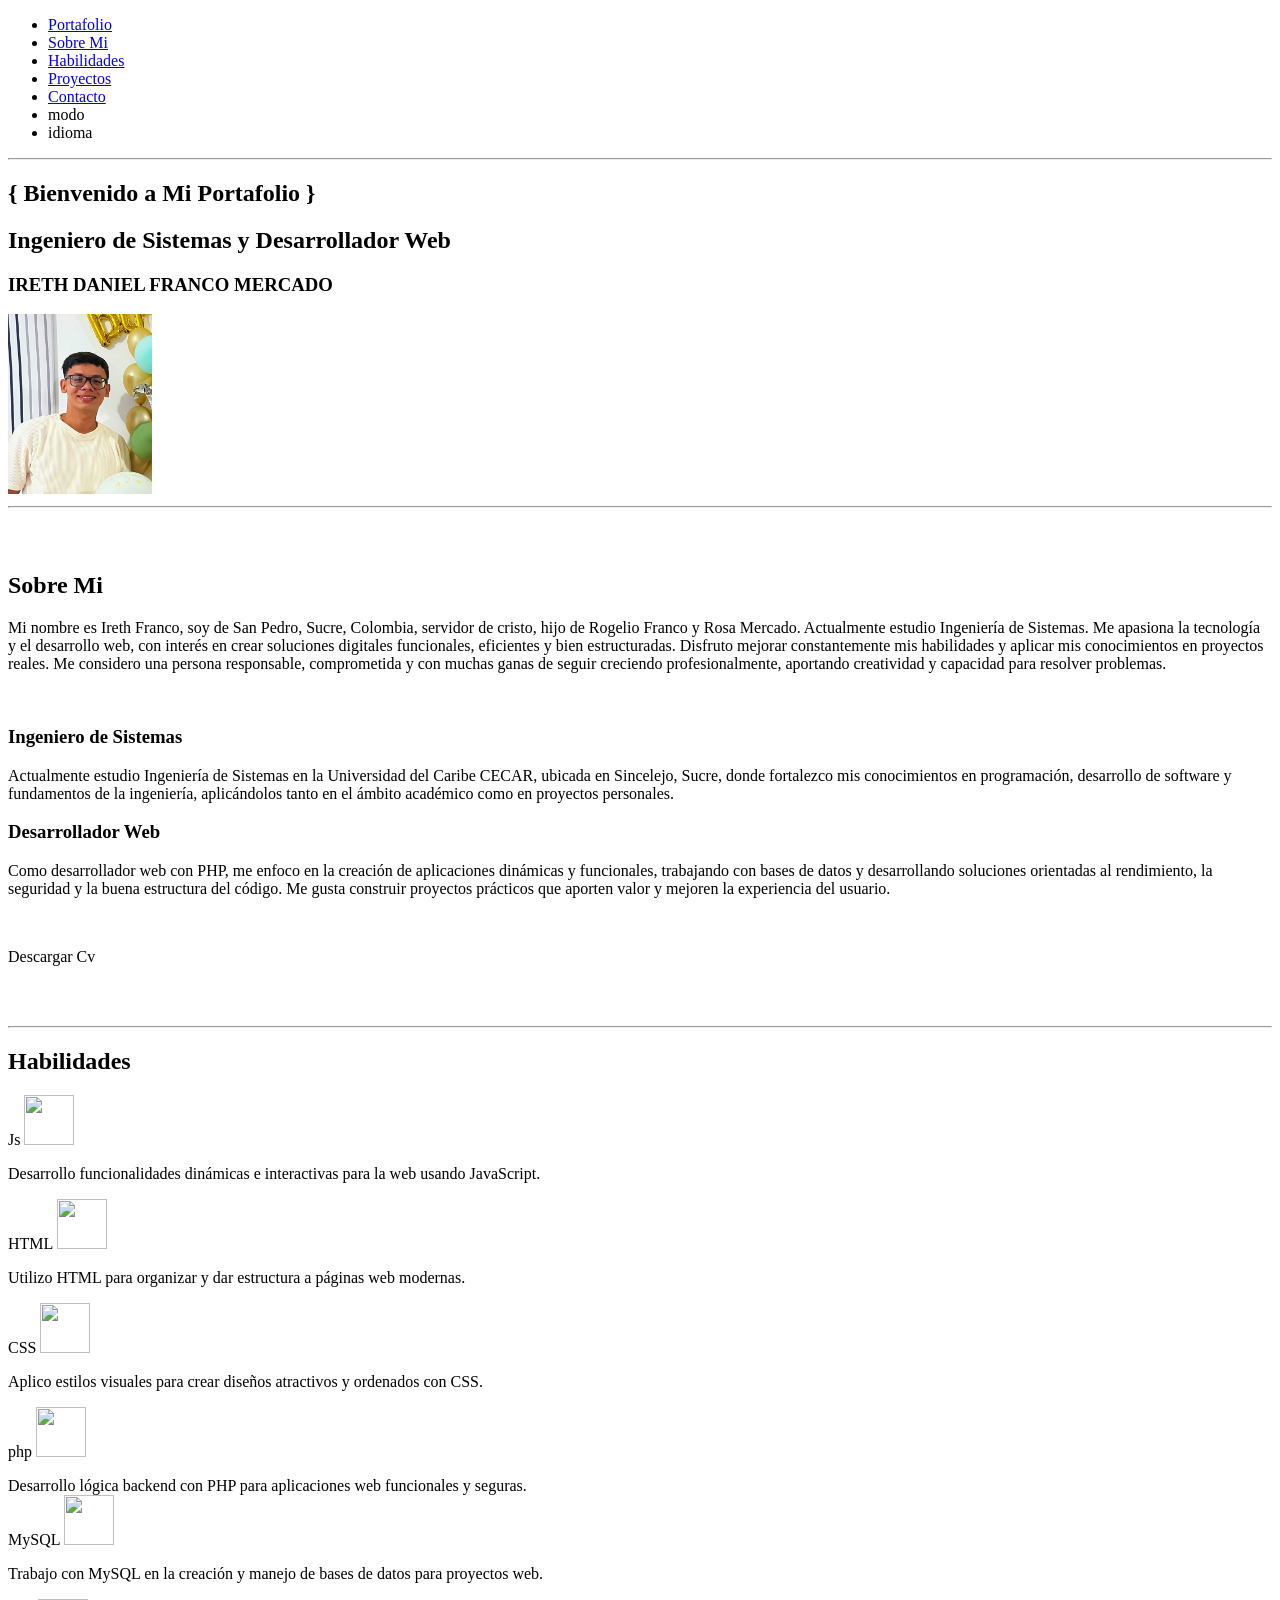
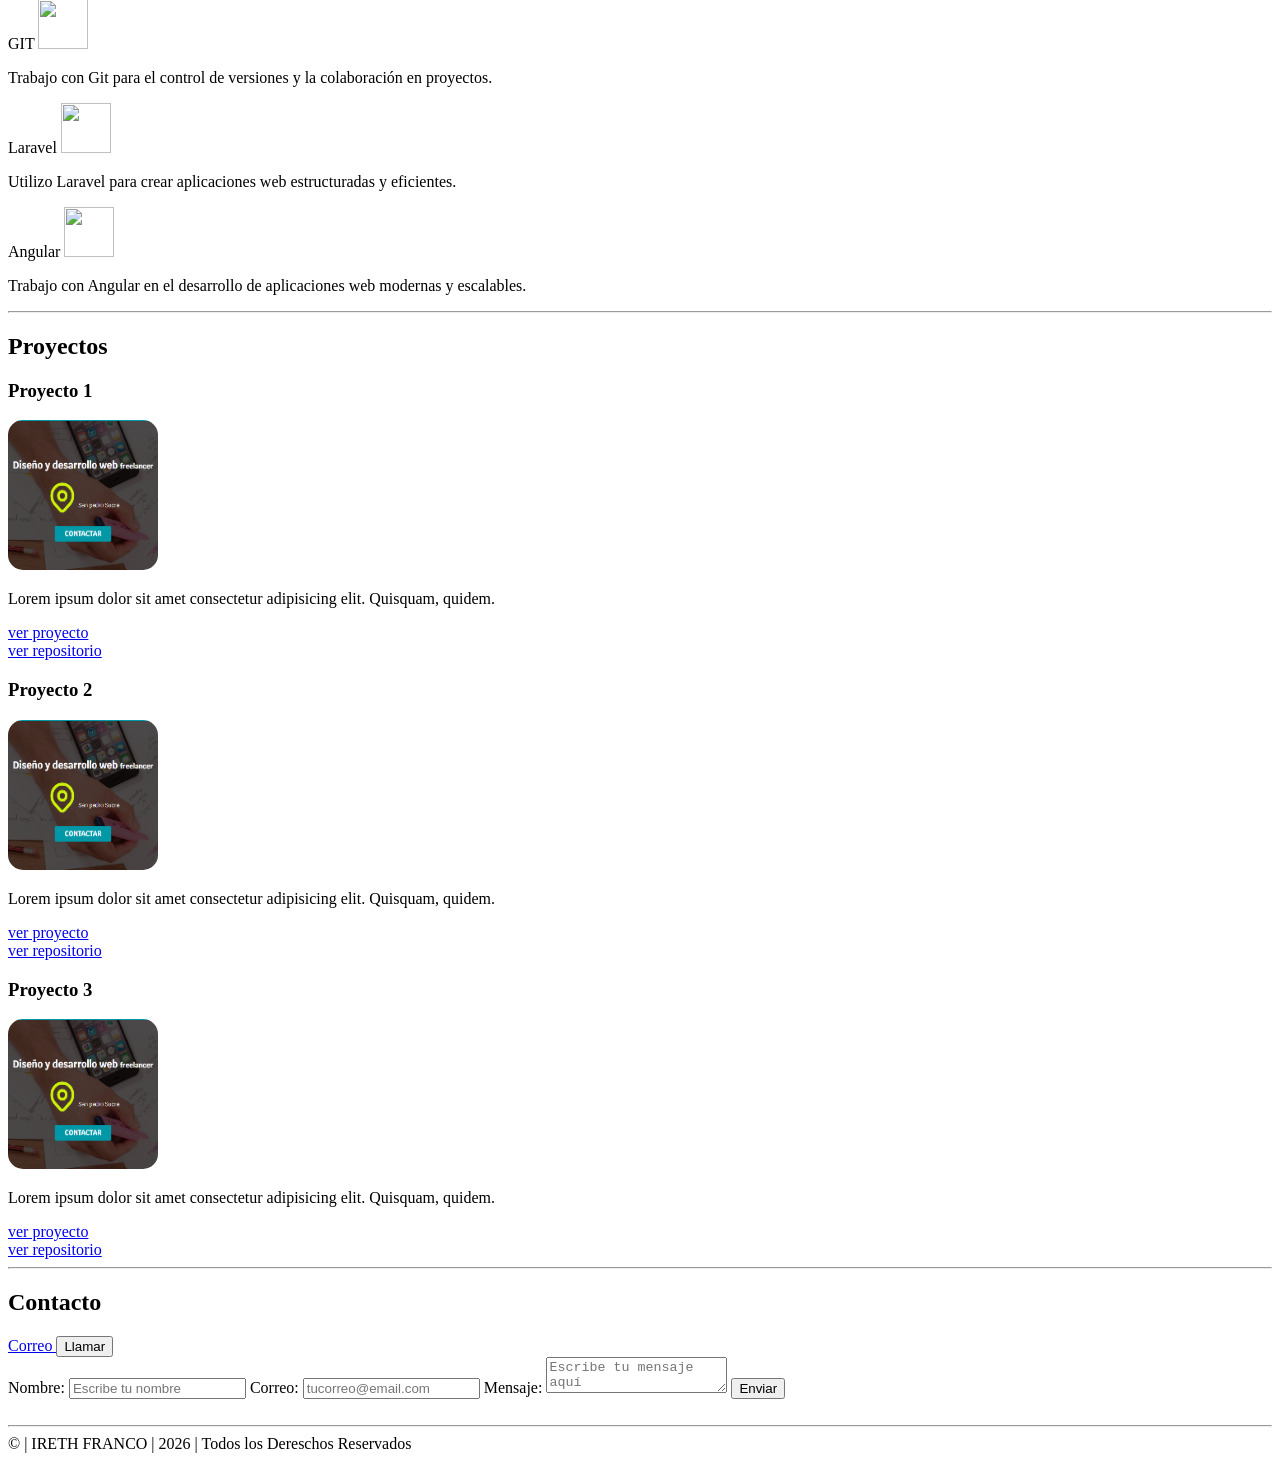
==== index.html @ 77c2d480 "Agregando nuevas secciones" ====
<!DOCTYPE html>
<html lang="en">
<head>
    <meta charset="UTF-8">
    <meta name="viewport" content="width=device-width, initial-scale=1.0">
    <title>Mi Portafolio</title>
    <link rel="stylesheet" href="style.css">
    <link rel="preconnect" href="https://fonts.googleapis.com">
<link rel="preconnect" href="https://fonts.gstatic.com" crossorigin>
<link href="https://fonts.googleapis.com/css2?family=Playpen+Sans:wght@100..800&display=swap" rel="stylesheet">
</head>
<body>
    <header id="inicio">
        <div>
            <ul>
                <li><a href="#inicio">Portafolio</a></li>
                <li><a href="#About">Sobre Mi</a></li>
                <li><a href="#Habilidades">Habilidades</a></li>
                <li><a href="#Proyectos">Proyectos</a></li>
                <li><a href="#Contacto">Contacto</a></li>
                <li id="modo" class="btn">modo</li>
                <li id="Idioma" class="btn">idioma</li>
            </ul>
        </div>
    </header>
    <hr>
    <!-- ----------------------------INICIO------------------------------ -->
    <section id="Inicio">
        <div >
        <h1> { Bienvenido a Mi Portafolio }</h1>
        <h2> Ingeniero de Sistemas y Desarrollador Web </h2>
        <h3>IRETH DANIEL FRANCO MERCADO</h3>
        <img id="ft" width="auto" height="180" src="/src/img/perfil.jpg" alt="">
        </div>
    </section>
    <hr>
    <br>
    <!-- -------------------------------Sobre Mi-------------------------- -->
    <section id="About">
        <br>
        <h1>Sobre Mi</h1>
        <div>
            <p> Mi nombre es Ireth Franco, soy de San Pedro, Sucre, Colombia, servidor de cristo, hijo de Rogelio Franco y Rosa Mercado. Actualmente estudio Ingeniería de Sistemas.
                Me apasiona la tecnología y el desarrollo web, con interés en crear soluciones digitales funcionales, eficientes y bien estructuradas.
                Disfruto mejorar constantemente mis habilidades y aplicar mis conocimientos en proyectos reales. Me considero una persona responsable, 
                comprometida y con muchas ganas de seguir creciendo profesionalmente, aportando creatividad y capacidad para resolver problemas.
            </p>
            <div >
            </div>
            <br>
            <div id="box">
            <div id="c">
            <h3>Ingeniero de Sistemas</h3>
            <p>Actualmente estudio Ingeniería de Sistemas en la Universidad del Caribe CECAR, ubicada en Sincelejo, Sucre, donde fortalezco mis conocimientos en programación, desarrollo de software y fundamentos de la ingeniería, aplicándolos tanto en el ámbito académico como en proyectos personales.</p>
            
            </div>
            <div id="c">
                <h3>Desarrollador Web</h3>
                <p>Como desarrollador web con PHP, me enfoco en la creación de aplicaciones dinámicas y funcionales, trabajando con bases de datos y desarrollando soluciones orientadas al rendimiento, la seguridad y la buena estructura del código. Me gusta construir proyectos prácticos que aporten valor y mejoren la experiencia del usuario.</p>
            </div>
            </div>
            <br>
            <div id="Descargar-Cv" class="btn">
                <p>Descargar Cv</p>
            </div>
        </div>
        <br><br>
    </section>
    <hr>
    <!-- --------------------------Habilidades------------------------ -->
    <section id="Habilidades">
        <h1>Habilidades</h1>
        <div class="skills">
        <div  id="m" >Js  <img width="50px" height="50px" src="https://img.icons8.com/?size=100&id=6eTRpgF0TFTj&format=png&color=000000" alt="">
        <p>Desarrollo funcionalidades dinámicas e interactivas para la web usando JavaScript.</p></div>
        <div  id="m">HTML  <img width="50px" height="50px" src="https://img.icons8.com/?size=100&id=zRvbzAjx4VWY&format=png&color=000000" alt="">
         <p>Utilizo HTML para organizar y dar estructura a páginas web modernas.</p></div>
        <div  id="m">CSS  <img width="50px" height="50px" src="https://img.icons8.com/?size=100&id=3BTBsJs5myRy&format=png&color=000000" alt="">
         <p>Aplico estilos visuales para crear diseños atractivos y ordenados con CSS.</p></div>
        <div  id="m">php  <img width="50px" height="50px" src="https://img.icons8.com/?size=100&id=fAMVO_fuoOuC&format=png&color=000000" alt="">
         <p></p>Desarrollo lógica backend con PHP para aplicaciones web funcionales y seguras.</div>
        <div  id="m">MySQL  <img width="50px" height="50px" src="https://img.icons8.com/?size=100&id=UFXRpPFebwa2&format=png&color=000000" alt="">
         <p>Trabajo con MySQL en la creación y manejo de bases de datos para proyectos web.</p></div>
        <div  id="m">GIT  <img width="50px" height="50px" src="https://img.icons8.com/?size=100&id=20906&format=png&color=000000" alt="">
         <p>Trabajo con Git para el control de versiones y la colaboración en proyectos.</p></div>
        <div  id="m">Laravel  <img width="50px" height="50px" src="https://img.icons8.com/?size=100&id=7vdHawe2VPlT&format=png&color=000000" alt="">
         <p>Utilizo Laravel para crear aplicaciones web estructuradas y eficientes.</p></div>
        <div  id="m">Angular  <img width="50px" height="50px" src="https://img.icons8.com/?size=100&id=71257&format=png&color=000000" alt="">
         <p>Trabajo con Angular en el desarrollo de aplicaciones web modernas y escalables.</p></div>
        </div>
    </section>
    <hr>
    <!-- --------------------------Proyectos------------------------ -->
    <section id="Proyectos">
        <h1>Proyectos</h1>
        <div id="p">
            <h3>Proyecto 1</h3>
            <img style="border-radius: 10%;" width="150px" height="150px" src="/src/img/img-proyecto-1.png" alt="">
            <p>Lorem ipsum dolor sit amet consectetur adipisicing elit. Quisquam, quidem.</p>
            <div id="n" class="btn">
            <a href="https://hilarious-dusk-a39ff8.netlify.app">ver proyecto</a>
            </div>
            <div id="n" class="btn">
            <a href="https://hilarious-dusk-a39ff8.netlify.app">ver repositorio</a>
            </div>
        </div>
        <div  id="p">
            <h3>Proyecto 2</h3>
            <img style="border-radius: 10%;" width="150px" height="150px" src="/src/img/img-proyecto-1.png" alt="">
            <p>Lorem ipsum dolor sit amet consectetur adipisicing elit. Quisquam, quidem.</p>
            <div id="n" class="btn">
            <a href="https://hilarious-dusk-a39ff8.netlify.app">ver proyecto</a>
            </div>
            <div id="n" class="btn">
            <a href="https://hilarious-dusk-a39ff8.netlify.app">ver repositorio</a>
            </div>
        </div>
        <div id="p">
            <h3>Proyecto 3</h3>
            <img style="border-radius: 10%;" width="150px" height="150px" src="/src/img/img-proyecto-1.png" alt="">
            <p>Lorem ipsum dolor sit amet consectetur adipisicing elit. Quisquam, quidem.</p>
            <div id="n" class="btn">
            <a href="https://hilarious-dusk-a39ff8.netlify.app">ver proyecto</a>
            </div>
            <div id="n" class="btn">
            <a href="https://github.com/irethFranco/Freelancer-1-pagina">ver repositorio</a>
            </div>

        </div>
    </section>
    <hr>
    <section id="Contacto">
<h1>Contacto</h1>

<a
  href="https://mail.google.com/mail/?view=cm&fs=1&to=ireth.franco@cecar.edu.co"
  class="btn"
>
  Correo
</a>

<button class="btn" id="btn-call">Llamar</button>

<script>
  document.getElementById('btn-call').addEventListener('click', function() {
    window.location.href = "tel:+573127743932";
  });
</script>


<form>
  <label for="nombre">Nombre:</label>
  <input
    type="text"
    id="nombre"
    name="nombre"
    placeholder="Escribe tu nombre"
    required
  />

  <label for="email">Correo:</label>
  <input
    type="email"
    id="email"
    name="email"
    placeholder="tucorreo@email.com"
    required
  />

  <label for="mensaje">Mensaje:</label>
  <textarea
    id="mensaje"
    name="mensaje"
    placeholder="Escribe tu mensaje aquí"
    required
  ></textarea>

  <button type="submit" class="btn">Enviar</button>
</form>


    </section>




    <br>
    <hr>
    <footer>&copy | IRETH FRANCO | 2026 | Todos los Dereschos Reservados</footer>

    <script src="../index1.js"></script>
</body>
</html>
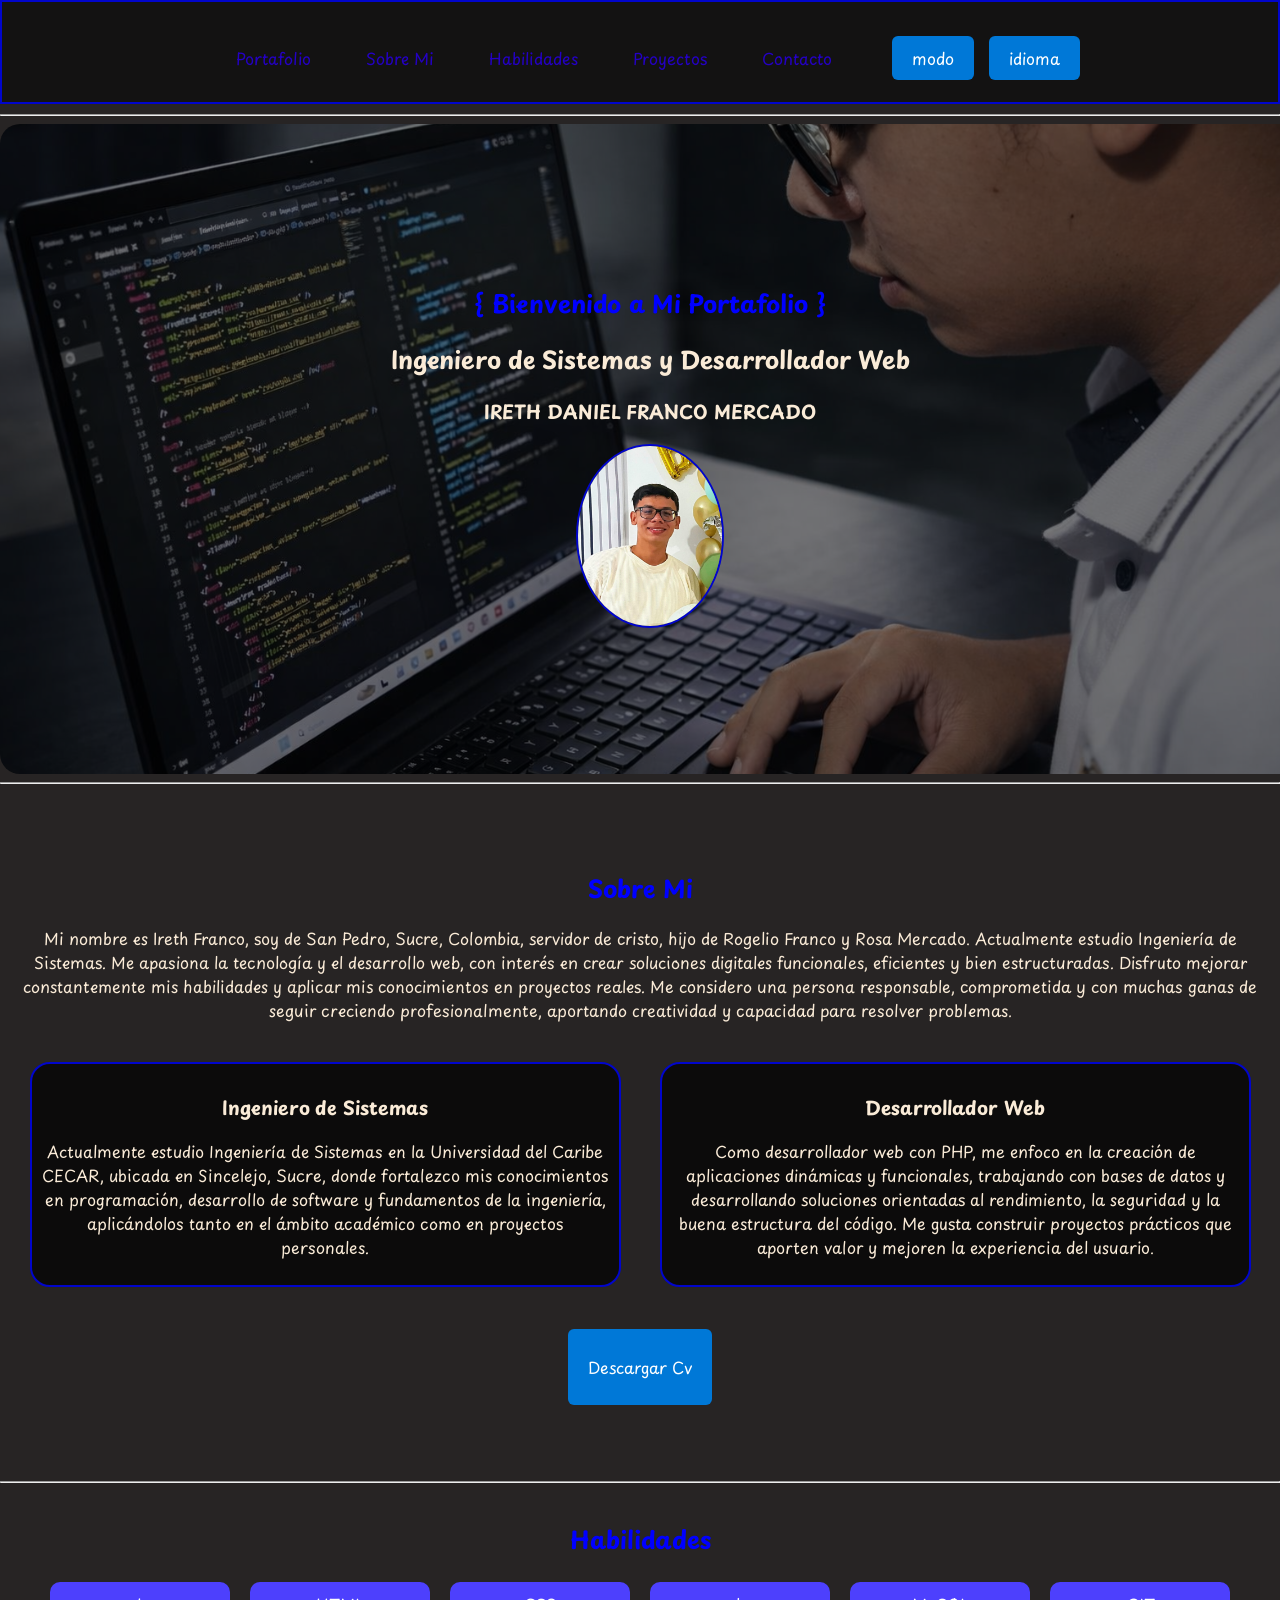
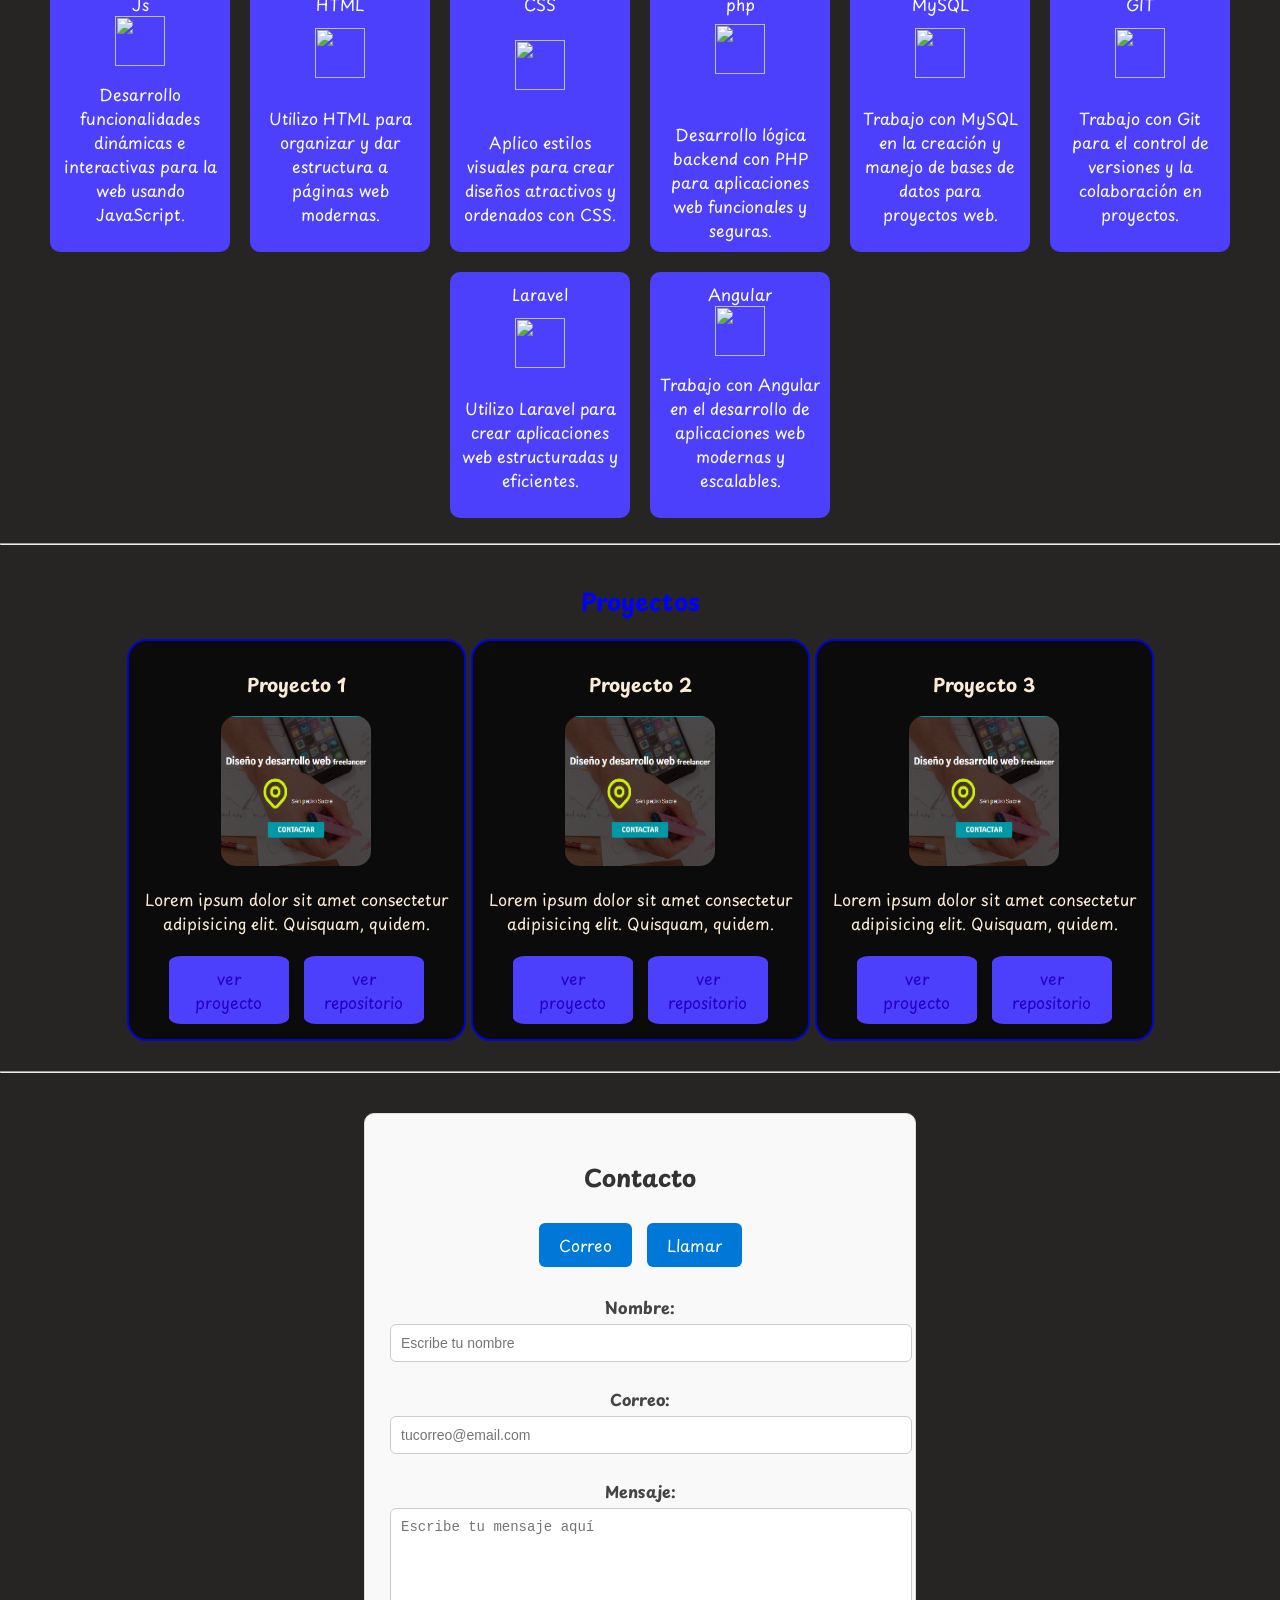
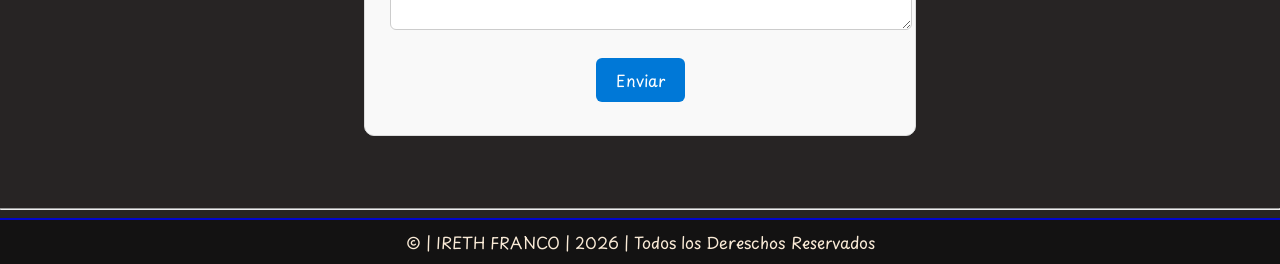
==== commit a13460f3: "Agregando nuevas secciones" ====
--- a/index.html
+++ b/index.html
@@ -4,7 +4,7 @@
     <meta charset="UTF-8">
     <meta name="viewport" content="width=device-width, initial-scale=1.0">
     <title>Mi Portafolio</title>
-    <link rel="stylesheet" href="style.css">
+    <link rel="stylesheet" href="/src/style.css">
     <link rel="preconnect" href="https://fonts.googleapis.com">
 <link rel="preconnect" href="https://fonts.gstatic.com" crossorigin>
 <link href="https://fonts.googleapis.com/css2?family=Playpen+Sans:wght@100..800&display=swap" rel="stylesheet">
--- a/src/style.css
+++ b/src/style.css
@@ -0,0 +1,401 @@
+/* ===========================
+   TIPOGRAFÍA Y BASE
+=========================== */
+/* ===========================
+   VARIABLES DE COLOR (THEMES)
+=========================== */
+
+/* 🌙 Dark mode (default) */
+:root {
+	--bg-main: rgb(39, 36, 36);
+	--bg-card: rgb(12, 11, 11);
+	--bg-accent: rgb(77, 64, 253);
+	--bg-header: rgba(0, 0, 0, 0.5);
+
+	--text-main: antiquewhite;
+	--text-secondary: #ffffff;
+	--text-dark: #000000;
+
+	--border-main: rgb(1, 5, 204);
+	--link-hover: rgb(229, 255, 0);
+	--btn-main: #0078d7;
+	--btn-hover: #005a9e;
+}
+
+/* ☀️ Light mode */
+.light {
+	--bg-main: #999999;
+	--bg-card: #77a2ff;
+	--bg-accent: #4f46e5;
+	--bg-header: #d7d8e9;
+	--bg-p: var(--bg-p);
+
+	--text-main: #2e00fc;
+	--text-secondary: #333333;
+	--text-dark: #d6d6ff;
+
+	--border-main: #4f46e5;
+	--link-hover: #4f46e5;
+	--btn-main: #4f46e5;
+	--btn-hover: #3730a3;
+}
+
+body {
+	background-color: var(--bg-main);
+	color: var(--text-main);
+	font-family: 'Playpen Sans', cursive;
+	font-style: normal;
+	font-size: 16px;
+	margin: 0;
+	padding: 0;
+	min-width: 100%;
+}
+
+h1 {
+	color: blue;
+	text-align: center;
+}
+
+a {
+	color: rgb(36, 0, 196);
+	text-decoration: none;
+}
+a:hover {
+	text-decoration: underline;
+	color: rgb(229, 255, 0);
+}
+
+li {
+	list-style: none;
+	display: inline;
+	margin-right: 50px;
+	text-decoration: none;
+}
+
+input {
+	border-radius: 10px;
+	padding: 5px;
+}
+
+/* ===========================
+   HEADER Y SECCIONES
+=========================== */
+header {
+	position: -ms-page;
+	text-align: center;
+	padding: 10px;
+	margin-bottom: 10px;
+	background-color: var(--bg-header);
+	border: 2px solid var(--border-main);
+	background-size: cover;
+	background-blend-mode: darken;
+	height: 80px;
+}
+
+section {
+	align-items: center;
+	padding: 10px;
+	margin-bottom: 10px;
+	border-radius: 20px;
+	text-align: center;
+}
+#img {
+	opacity: 0.1;
+	background-color: rgb(0, 0, 0, 0.7);
+}
+#ft {
+	opacity: none;
+}
+
+#Inicio {
+	background-image: url('/src/img/fondo.png');
+
+	background-size: cover; /* La imagen cubre todo el contenedor */
+	background-position: center; /* Centrada */
+	background-repeat: no-repeat; /* No se repite */
+	display: flex;
+	justify-content: center;
+	align-items: center;
+	text-align: center;
+
+	/* Cambios importantes */
+	margin: 0; /* Quita márgenes que dejan espacio negro */
+	width: 100%; /* Que ocupe todo el ancho */
+	height: 70vh; /* Que ocupe toda la altura visible de la pantalla */
+
+	background-color: rgba(0, 0, 0, 0.5); /* capa oscura */
+	background-blend-mode: darken; /* mezcla */
+}
+
+/* ===========================
+   ELEMENTOS ESPECÍFICOS
+=========================== */
+#ft {
+	border-radius: 50%;
+	border: 2px solid var(--border-main);
+}
+
+#box {
+	display: flex;
+	justify-content: space-around;
+	align-items: stretch;
+}
+
+#c {
+	background-color: var(--bg-card);
+	padding: 10px;
+	margin-bottom: 10px;
+	border-radius: 20px;
+	border: 2px solid rgb(1, 5, 204);
+	width: 45%;
+	height: auto;
+}
+.skills {
+	display: flex;
+	flex-wrap: wrap;
+	justify-content: center;
+	gap: 10px;
+}
+
+#m {
+	display: flex;
+	flex-direction: column;
+	justify-content: space-between;
+	align-items: center;
+
+	border-radius: 10px;
+	background-color: rgb(77, 64, 253);
+	color: white;
+
+	width: 160px;
+	height: auto;
+
+	text-align: center;
+	margin: 5px;
+	padding: 10px;
+}
+
+#i {
+	display: inline-block;
+	border-radius: 12%;
+	background-color: rgb(77, 64, 253);
+	color: white;
+	width: 50rem;
+	height: 15rem;
+	text-align: center;
+	margin: 5px;
+}
+
+#n {
+	display: inline-block;
+	border-radius: 10%;
+	background-color: rgb(77, 64, 253);
+	color: white;
+	width: 80px;
+	height: auto;
+	text-align: center;
+	margin: 5px;
+}
+#p {
+	display: inline-block;
+	background-color: var(--bg-card);
+	padding: 10px;
+	margin-bottom: 10px;
+	border-radius: 20px;
+	border: 2px solid var(--border-main);
+	width: 25%;
+	height: auto;
+	justify-content: space-around;
+	align-items: stretch;
+}
+
+/* ===========================
+   CONTACTO / FORMULARIO
+=========================== */
+#Contacto {
+	max-width: 500px;
+	margin: 40px auto;
+	padding: 25px;
+	border: 1px solid #ddd;
+	border-radius: 10px;
+	background-color: #f9f9f9;
+}
+
+#Contacto h1 {
+	text-align: center;
+	margin-bottom: 20px;
+	color: #333;
+}
+
+#Contacto form {
+	margin-top: 20px;
+}
+
+#Contacto label {
+	display: block;
+	margin: 10px 0 5px;
+	font-weight: bold;
+	color: #444;
+}
+
+#Contacto input,
+#Contacto textarea {
+	width: 100%;
+	padding: 10px;
+	margin-bottom: 15px;
+	border: 1px solid #ccc;
+	border-radius: 6px;
+	font-size: 14px;
+}
+
+#Contacto textarea {
+	resize: vertical;
+	min-height: 100px;
+}
+
+/* ===========================
+   BOTONES
+=========================== */
+.btn,
+#Contacto .btn {
+	display: inline-block;
+	padding: 10px 20px;
+	margin: 8px 5px;
+	background-color: var(--btn-main);
+	color: var(--text-secondary);
+	font-family: 'Playpen Sans', cursive;
+	font-size: 16px;
+	text-decoration: none;
+	border: none;
+	border-radius: 6px;
+	cursor: pointer;
+	transition: background-color 0.3s ease;
+}
+
+.btn:hover,
+#Contacto .btn:hover {
+	background-color: var(--btn-hover);
+	color: var(--text-dark);
+}
+footer {
+	text-align: center;
+	padding: 10px;
+	background-color: var(--bg-header);
+	border-top: 2px solid var(--border-main);
+}
+
+/* ===========================
+	 RESPONSIVE: Tablets y Móviles
+=========================== */
+
+/* Tablets (landscape and portrait) */
+@media (max-width: 768px) {
+	header {
+		height: 70px;
+		padding: 8px;
+	}
+
+	li {
+		display: inline-block;
+		margin-right: 18px;
+		font-size: 14px;
+	}
+
+	#Inicio {
+		height: 55vh;
+		background-position: center top;
+	}
+
+	#box {
+		flex-direction: column;
+		gap: 12px;
+	}
+
+	#c {
+		width: 90%;
+		margin: 0 auto 12px auto;
+	}
+
+	#p {
+		width: 45%;
+	}
+
+	.skills {
+		gap: 8px;
+	}
+
+	#m {
+		width: 140px;
+	}
+
+	.btn {
+		padding: 8px 14px;
+		font-size: 15px;
+	}
+}
+
+/* Móviles (smartphones) */
+@media (max-width: 480px) {
+	header {
+		height: auto;
+		padding: 12px 6px;
+	}
+
+	li {
+		display: block;
+		margin: 6px 0;
+		font-size: 16px;
+	}
+
+	#Inicio {
+		height: 45vh;
+		padding: 12px 8px;
+	}
+
+	#box {
+		flex-direction: column;
+		padding: 0 8px;
+	}
+
+	#c {
+		width: 100%;
+		margin: 0 0 12px 0;
+	}
+
+	#p {
+		width: 100%;
+		margin: 8px 0;
+	}
+
+	#ft {
+		height: 140px;
+		width: 140px;
+	}
+
+	#m {
+		width: 100%;
+	}
+
+	.skills {
+		flex-direction: column;
+		gap: 6px;
+	}
+
+	.btn {
+		display: block;
+		width: calc(100% - 16px);
+		margin: 8px auto;
+		padding: 10px 12px;
+		font-size: 16px;
+	}
+
+	#Contacto {
+		padding: 16px;
+		margin: 20px 12px;
+	}
+
+	#Contacto input,
+	#Contacto textarea {
+		font-size: 14px;
+	}
+}
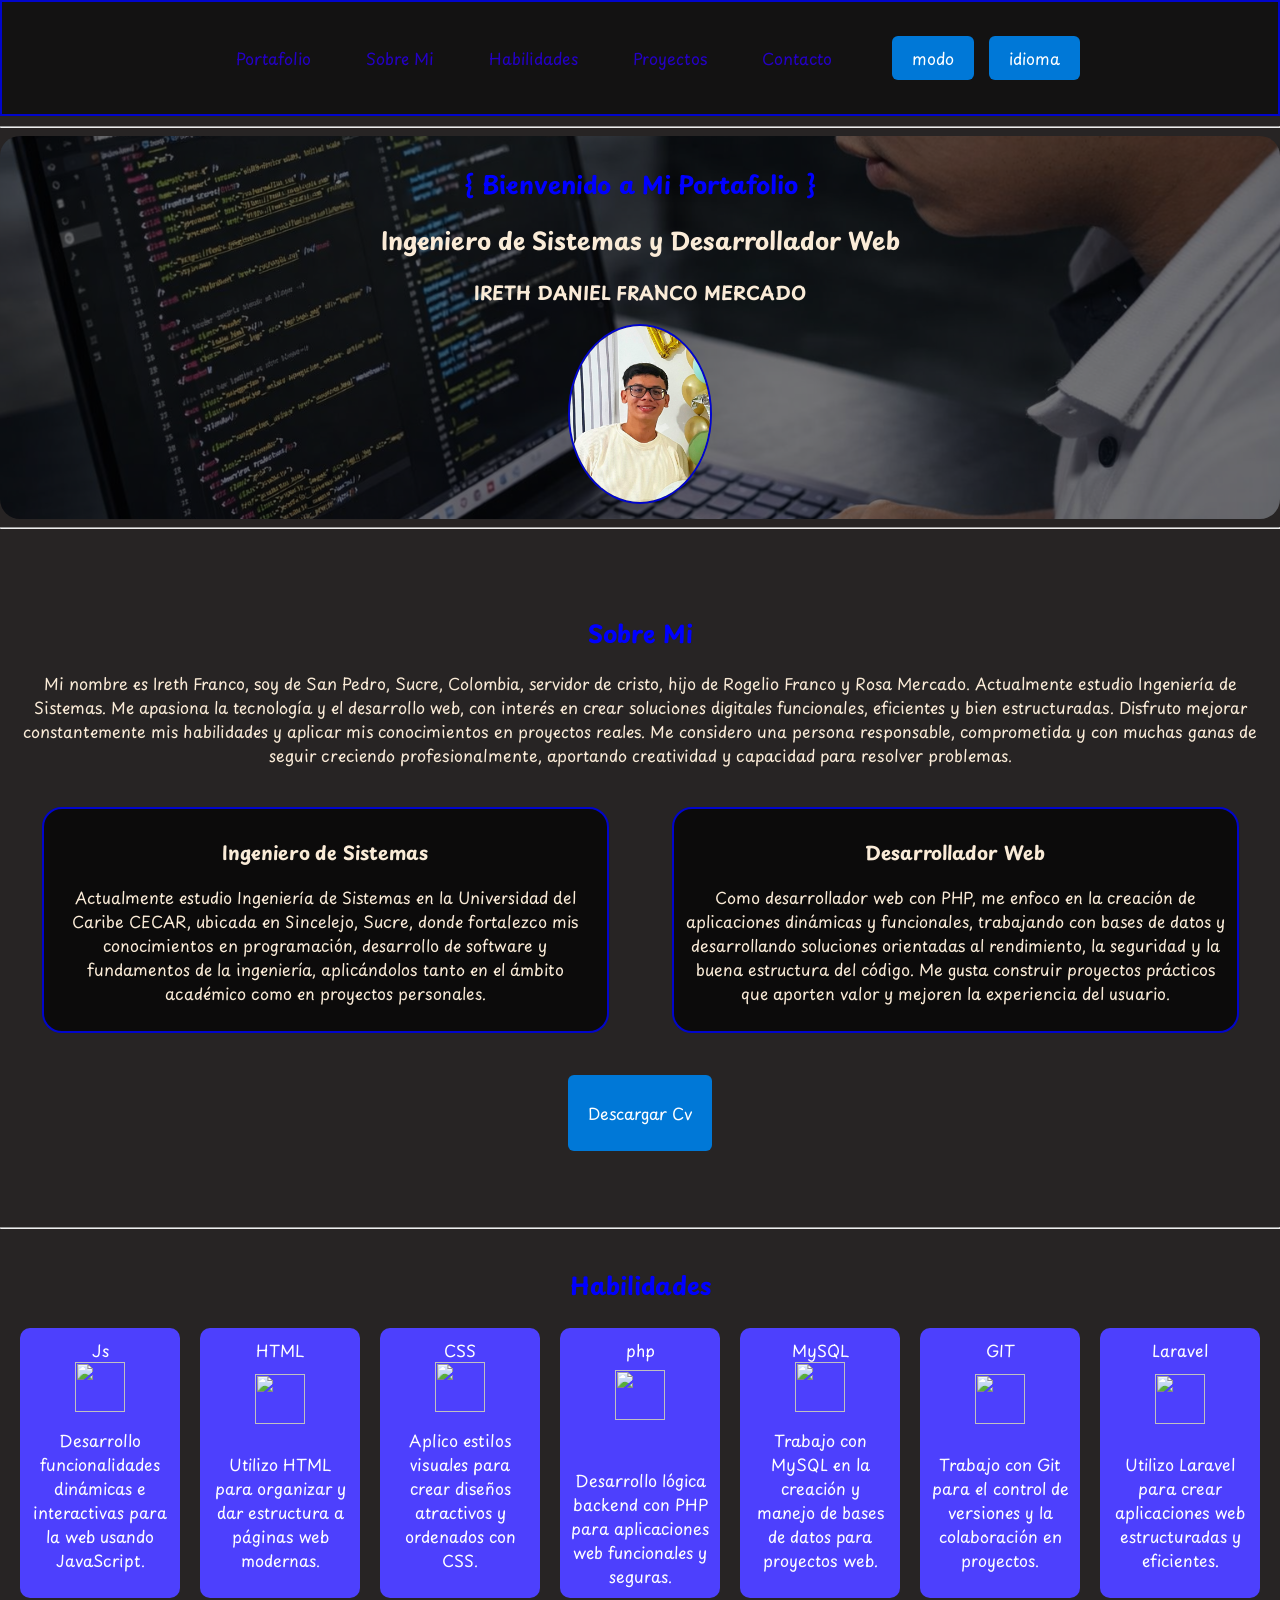
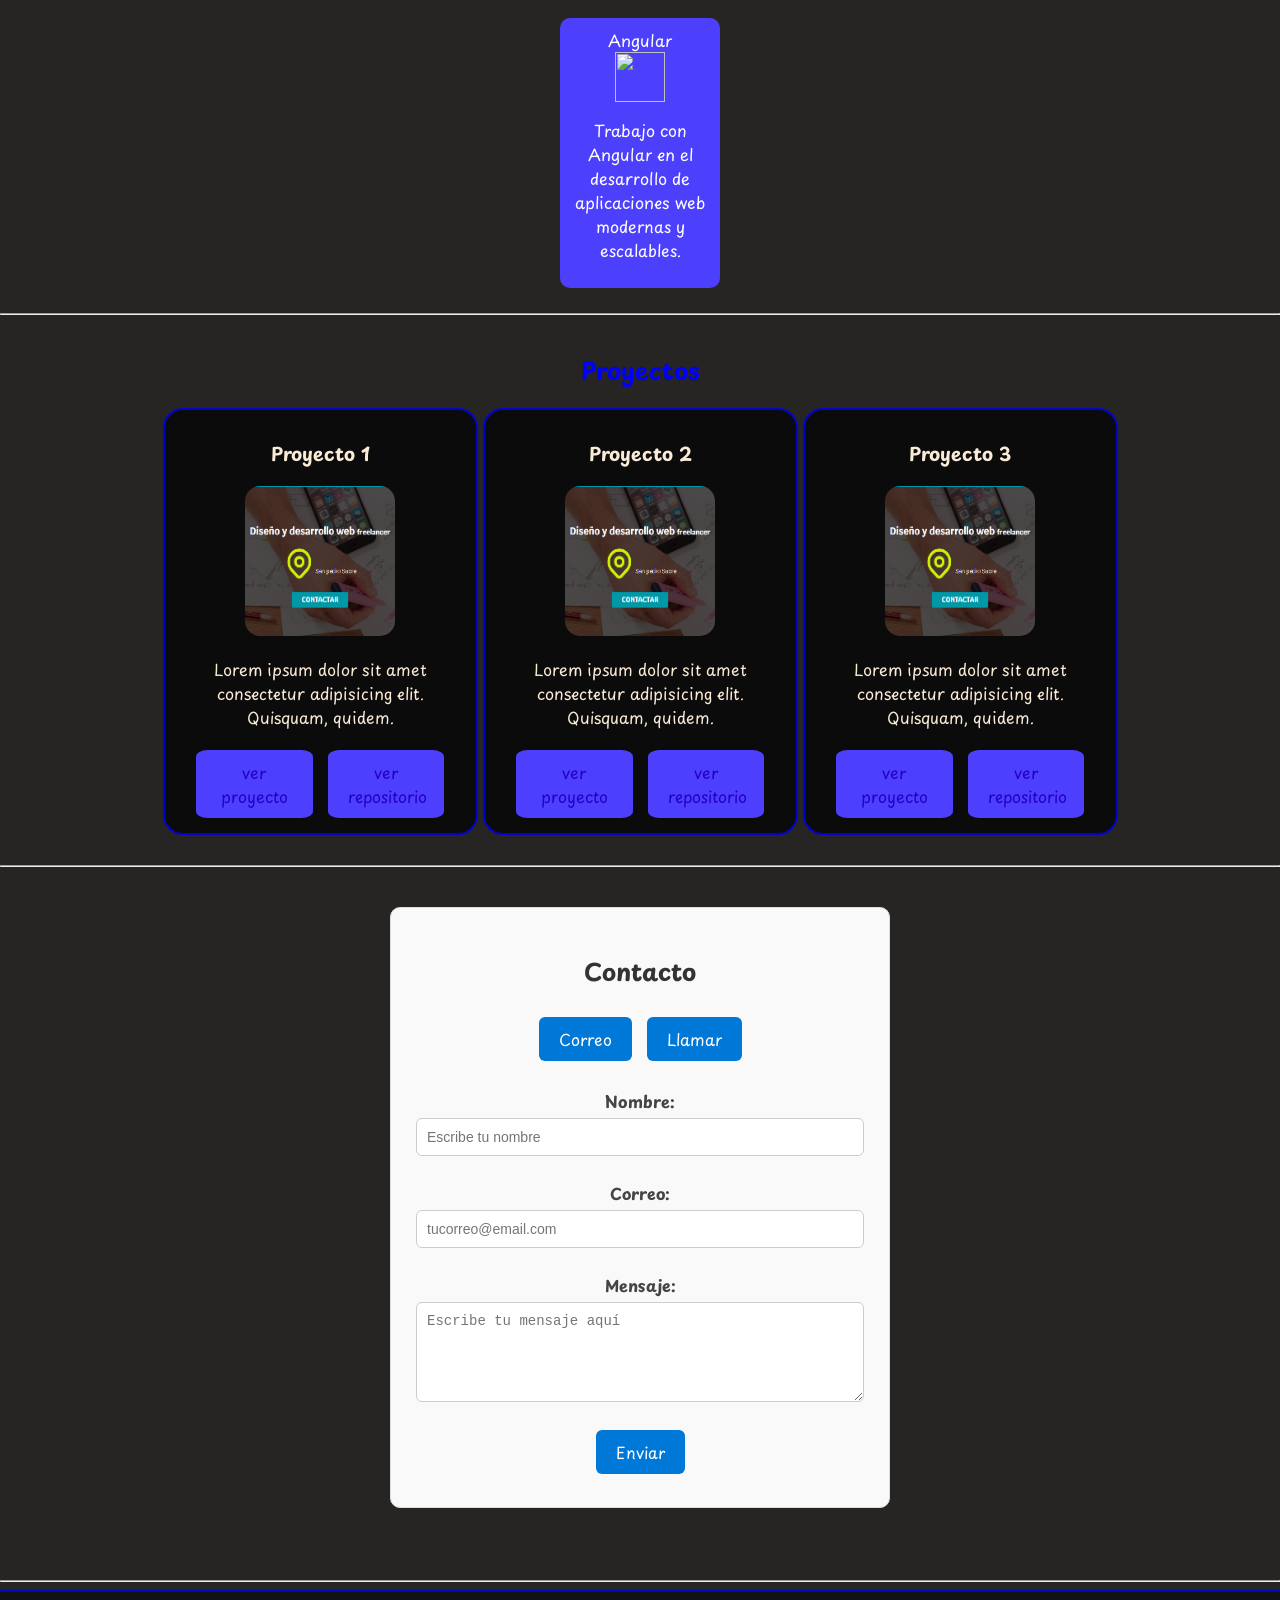
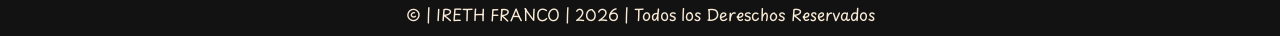
==== commit ae8d64a0: "Agregando nuevas secciones" ====
--- a/index.html
+++ b/index.html
@@ -4,10 +4,30 @@
     <meta charset="UTF-8">
     <meta name="viewport" content="width=device-width, initial-scale=1.0">
     <title>Mi Portafolio</title>
-    <link rel="stylesheet" href="/src/style.css">
+    <link rel="stylesheet" href="src/style.css">
     <link rel="preconnect" href="https://fonts.googleapis.com">
 <link rel="preconnect" href="https://fonts.gstatic.com" crossorigin>
 <link href="https://fonts.googleapis.com/css2?family=Playpen+Sans:wght@100..800&display=swap" rel="stylesheet">
+<script src="https://cdn.jsdelivr.net/npm/@emailjs/browser@4/dist/email.min.js"></script>
+<script>
+    emailjs.init({
+  publicKey: 'YW60BJj-qlmuXfPxy',
+  // Do not allow headless browsers
+  blockHeadless: true,
+  blockList: {
+    // Block the suspended emails
+    list: ['foo@emailjs.com', 'bar@emailjs.com'],
+    // The variable contains the email address
+    watchVariable: 'userEmail',
+  },
+  limitRate: {
+    // Set the limit rate for the application
+    id: 'app',
+    // Allow 1 request per 10s
+    throttle: 10000,
+  },
+});
+</script>
 </head>
 <body>
     <header id="inicio">
@@ -30,7 +50,7 @@
         <h1> { Bienvenido a Mi Portafolio }</h1>
         <h2> Ingeniero de Sistemas y Desarrollador Web </h2>
         <h3>IRETH DANIEL FRANCO MERCADO</h3>
-        <img id="ft" width="auto" height="180" src="/src/img/perfil.jpg" alt="">
+        <img id="ft" width="auto" height="180" src="src/img/perfil.jpg" alt="">
         </div>
     </section>
     <hr>
@@ -95,7 +115,7 @@
         <h1>Proyectos</h1>
         <div id="p">
             <h3>Proyecto 1</h3>
-            <img style="border-radius: 10%;" width="150px" height="150px" src="/src/img/img-proyecto-1.png" alt="">
+            <img style="border-radius: 10%;" width="150px" height="150px" src="src/img/img-proyecto-1.png" alt="">
             <p>Lorem ipsum dolor sit amet consectetur adipisicing elit. Quisquam, quidem.</p>
             <div id="n" class="btn">
             <a href="https://hilarious-dusk-a39ff8.netlify.app">ver proyecto</a>
@@ -106,7 +126,7 @@
         </div>
         <div  id="p">
             <h3>Proyecto 2</h3>
-            <img style="border-radius: 10%;" width="150px" height="150px" src="/src/img/img-proyecto-1.png" alt="">
+            <img style="border-radius: 10%;" width="150px" height="150px" src="src/img/img-proyecto-1.png" alt="">
             <p>Lorem ipsum dolor sit amet consectetur adipisicing elit. Quisquam, quidem.</p>
             <div id="n" class="btn">
             <a href="https://hilarious-dusk-a39ff8.netlify.app">ver proyecto</a>
@@ -117,7 +137,7 @@
         </div>
         <div id="p">
             <h3>Proyecto 3</h3>
-            <img style="border-radius: 10%;" width="150px" height="150px" src="/src/img/img-proyecto-1.png" alt="">
+            <img style="border-radius: 10%;" width="150px" height="150px" src="src/img/img-proyecto-1.png" alt="">
             <p>Lorem ipsum dolor sit amet consectetur adipisicing elit. Quisquam, quidem.</p>
             <div id="n" class="btn">
             <a href="https://hilarious-dusk-a39ff8.netlify.app">ver proyecto</a>
@@ -152,7 +172,7 @@
   <label for="nombre">Nombre:</label>
   <input
     type="text"
-    id="nombre"
+    id="name"
     name="nombre"
     placeholder="Escribe tu nombre"
     required
@@ -169,7 +189,7 @@
 
   <label for="mensaje">Mensaje:</label>
   <textarea
-    id="mensaje"
+    id="message"
     name="mensaje"
     placeholder="Escribe tu mensaje aquí"
     required
@@ -188,6 +208,6 @@
     <hr>
     <footer>&copy | IRETH FRANCO | 2026 | Todos los Dereschos Reservados</footer>
 
-    <script src="../index1.js"></script>
+    <script src="index1.js"></script>
 </body>
 </html>
--- a/src/style.css
+++ b/src/style.css
@@ -38,6 +38,11 @@
 	--link-hover: #4f46e5;
 	--btn-main: #4f46e5;
 	--btn-hover: #3730a3;
+}
+
+
+* {
+	box-sizing: border-box;
 }
 
 body {
@@ -48,7 +53,9 @@
 	font-size: 16px;
 	margin: 0;
 	padding: 0;
-	min-width: 100%;
+	width: 100%;
+	overflow-x: hidden;
+	box-sizing: border-box;
 }
 
 h1 {
@@ -89,7 +96,8 @@
 	border: 2px solid var(--border-main);
 	background-size: cover;
 	background-blend-mode: darken;
-	height: 80px;
+	height: auto;
+	box-sizing: border-box;
 }
 
 section {
@@ -98,6 +106,8 @@
 	margin-bottom: 10px;
 	border-radius: 20px;
 	text-align: center;
+	overflow: hidden;
+	box-sizing: border-box;
 }
 #img {
 	opacity: 0.1;
@@ -108,23 +118,24 @@
 }
 
 #Inicio {
-	background-image: url('/src/img/fondo.png');
-
-	background-size: cover; /* La imagen cubre todo el contenedor */
-	background-position: center; /* Centrada */
-	background-repeat: no-repeat; /* No se repite */
+	background-image: url('img/fondo.png');
+
+	background-size: cover; 
+	background-position: center; 
+	background-repeat: no-repeat; 
 	display: flex;
 	justify-content: center;
 	align-items: center;
 	text-align: center;
 
-	/* Cambios importantes */
-	margin: 0; /* Quita márgenes que dejan espacio negro */
-	width: 100%; /* Que ocupe todo el ancho */
-	height: 70vh; /* Que ocupe toda la altura visible de la pantalla */
-
-	background-color: rgba(0, 0, 0, 0.5); /* capa oscura */
-	background-blend-mode: darken; /* mezcla */
+	margin: 0; 
+	width: 100%; 
+	height: auto; 
+	overflow: hidden;
+
+	background-color: rgba(0, 0, 0, 0.5); 
+	background-blend-mode: darken; 
+	box-sizing: border-box;
 }
 
 /* ===========================
@@ -139,6 +150,8 @@
 	display: flex;
 	justify-content: space-around;
 	align-items: stretch;
+	overflow: hidden;
+	box-sizing: border-box;
 }
 
 #c {
@@ -149,6 +162,8 @@
 	border: 2px solid rgb(1, 5, 204);
 	width: 45%;
 	height: auto;
+	overflow: hidden;
+	box-sizing: border-box;
 }
 .skills {
 	display: flex;
@@ -180,10 +195,13 @@
 	border-radius: 12%;
 	background-color: rgb(77, 64, 253);
 	color: white;
-	width: 50rem;
+	width: 100%;
+	max-width: 800px;
 	height: 15rem;
 	text-align: center;
 	margin: 5px;
+	box-sizing: border-box;
+	overflow: hidden;
 }
 
 #n {
@@ -191,10 +209,11 @@
 	border-radius: 10%;
 	background-color: rgb(77, 64, 253);
 	color: white;
-	width: 80px;
+	width: 40%;
 	height: auto;
 	text-align: center;
 	margin: 5px;
+	box-sizing: border-box;
 }
 #p {
 	display: inline-block;
@@ -270,6 +289,8 @@
 	border-radius: 6px;
 	cursor: pointer;
 	transition: background-color 0.3s ease;
+	box-sizing: border-box;
+	width: auto;
 }
 
 .btn:hover,
@@ -292,7 +313,7 @@
 @media (max-width: 768px) {
 	header {
 		height: 70px;
-		padding: 8px;
+		padding: 5px;
 	}
 
 	li {
@@ -338,7 +359,7 @@
 @media (max-width: 480px) {
 	header {
 		height: auto;
-		padding: 12px 6px;
+		padding: 5px;
 	}
 
 	li {
